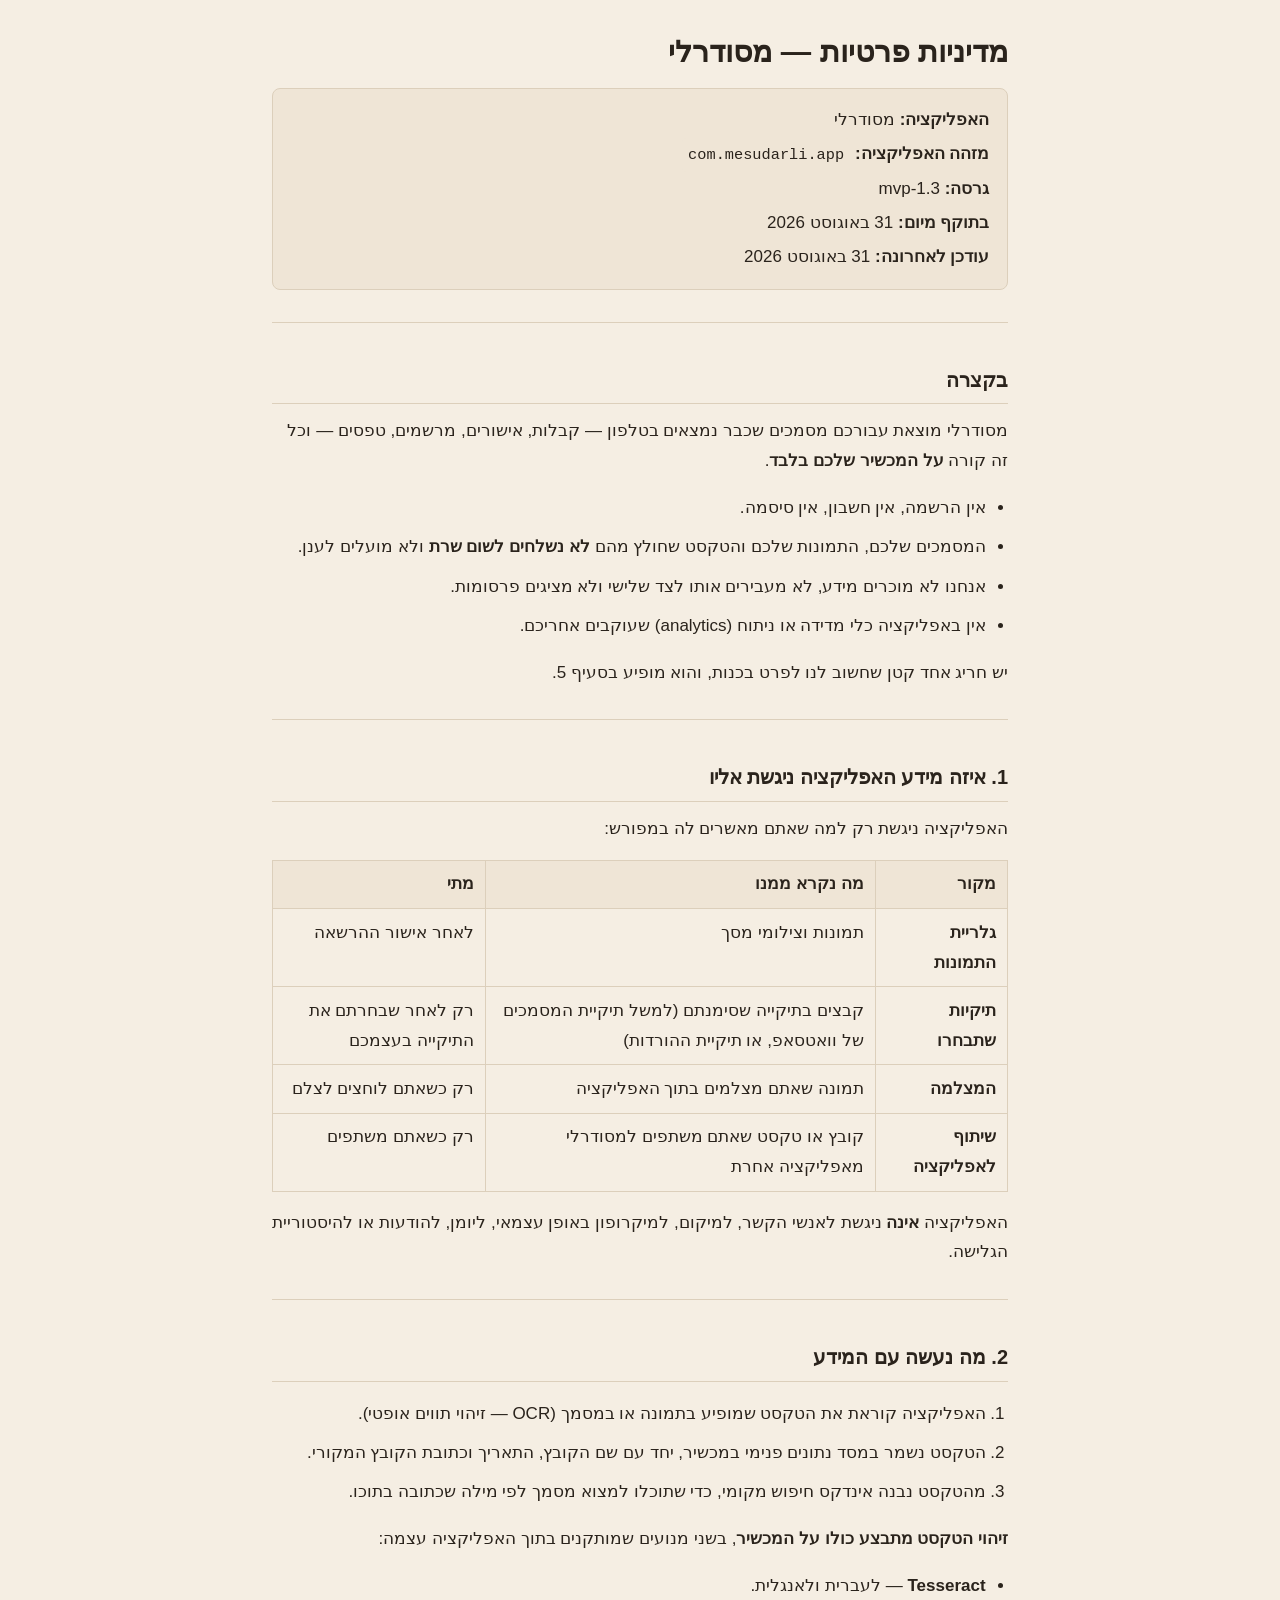
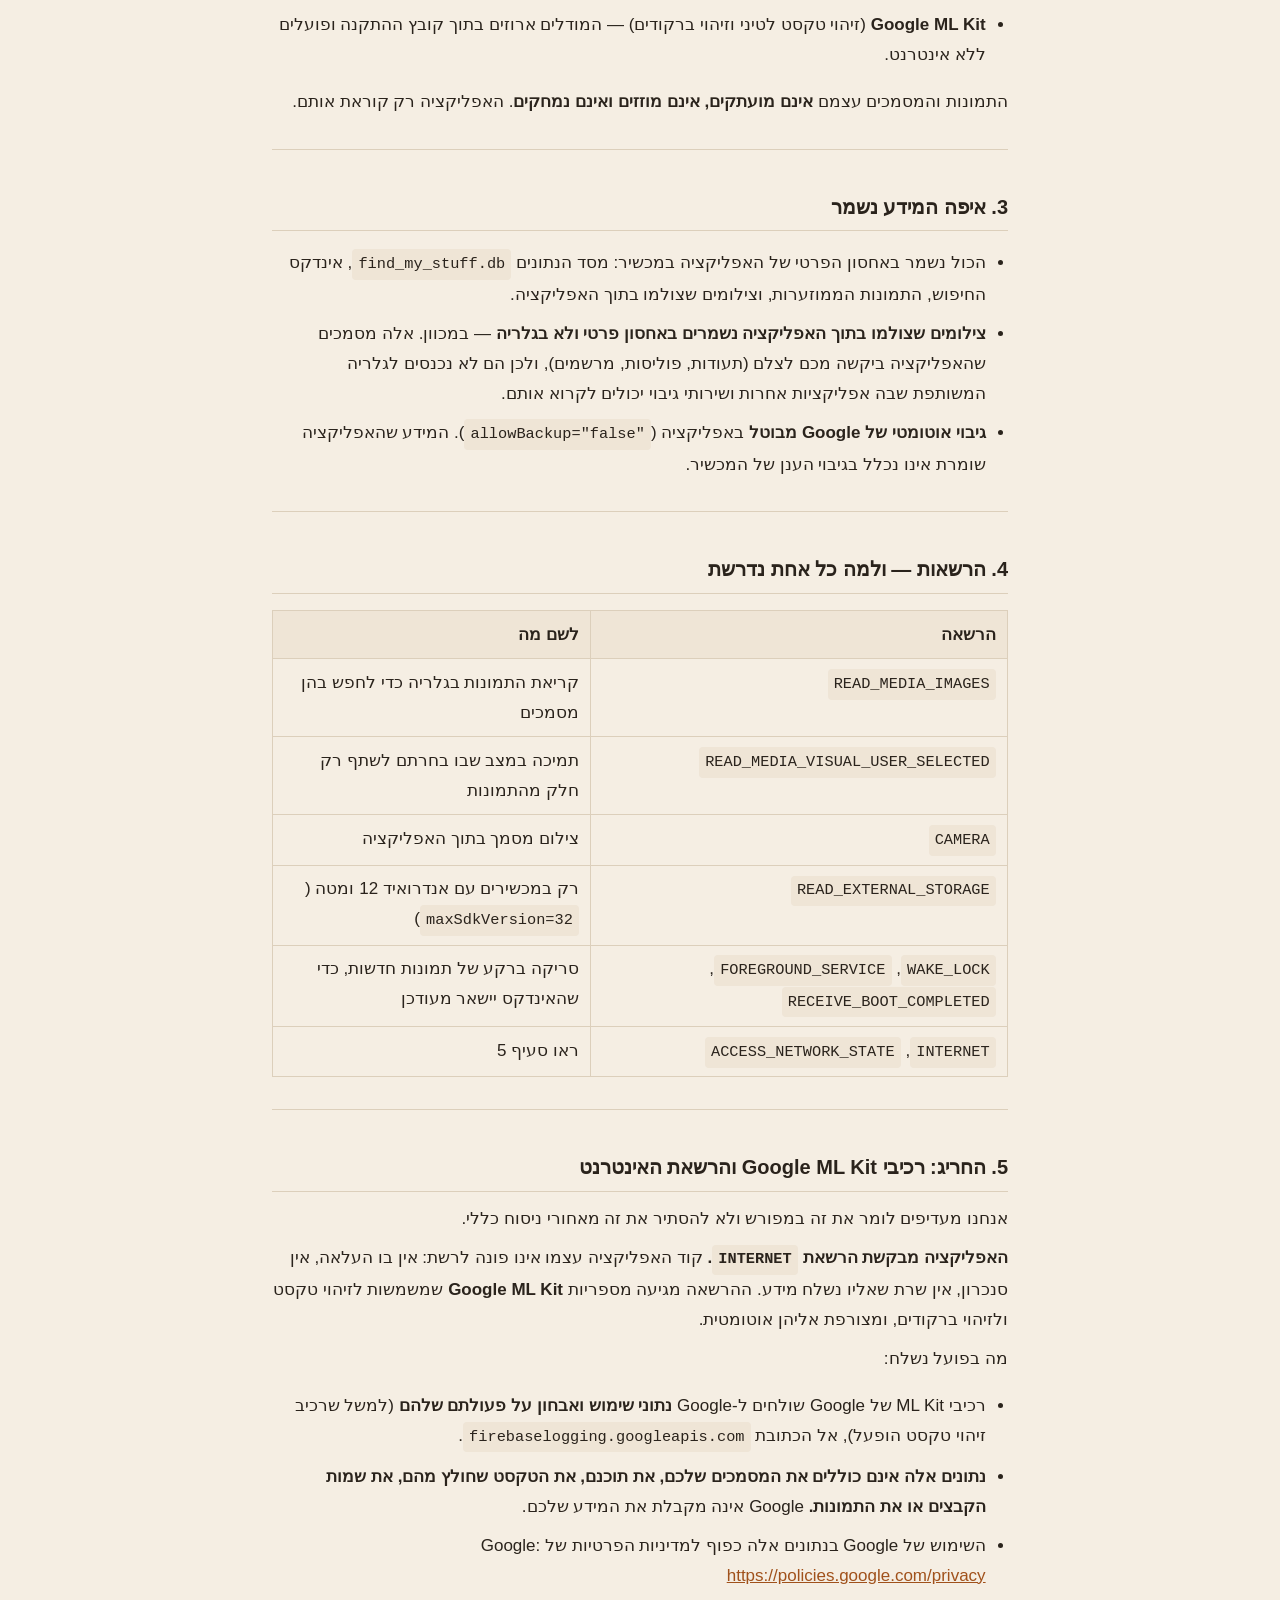
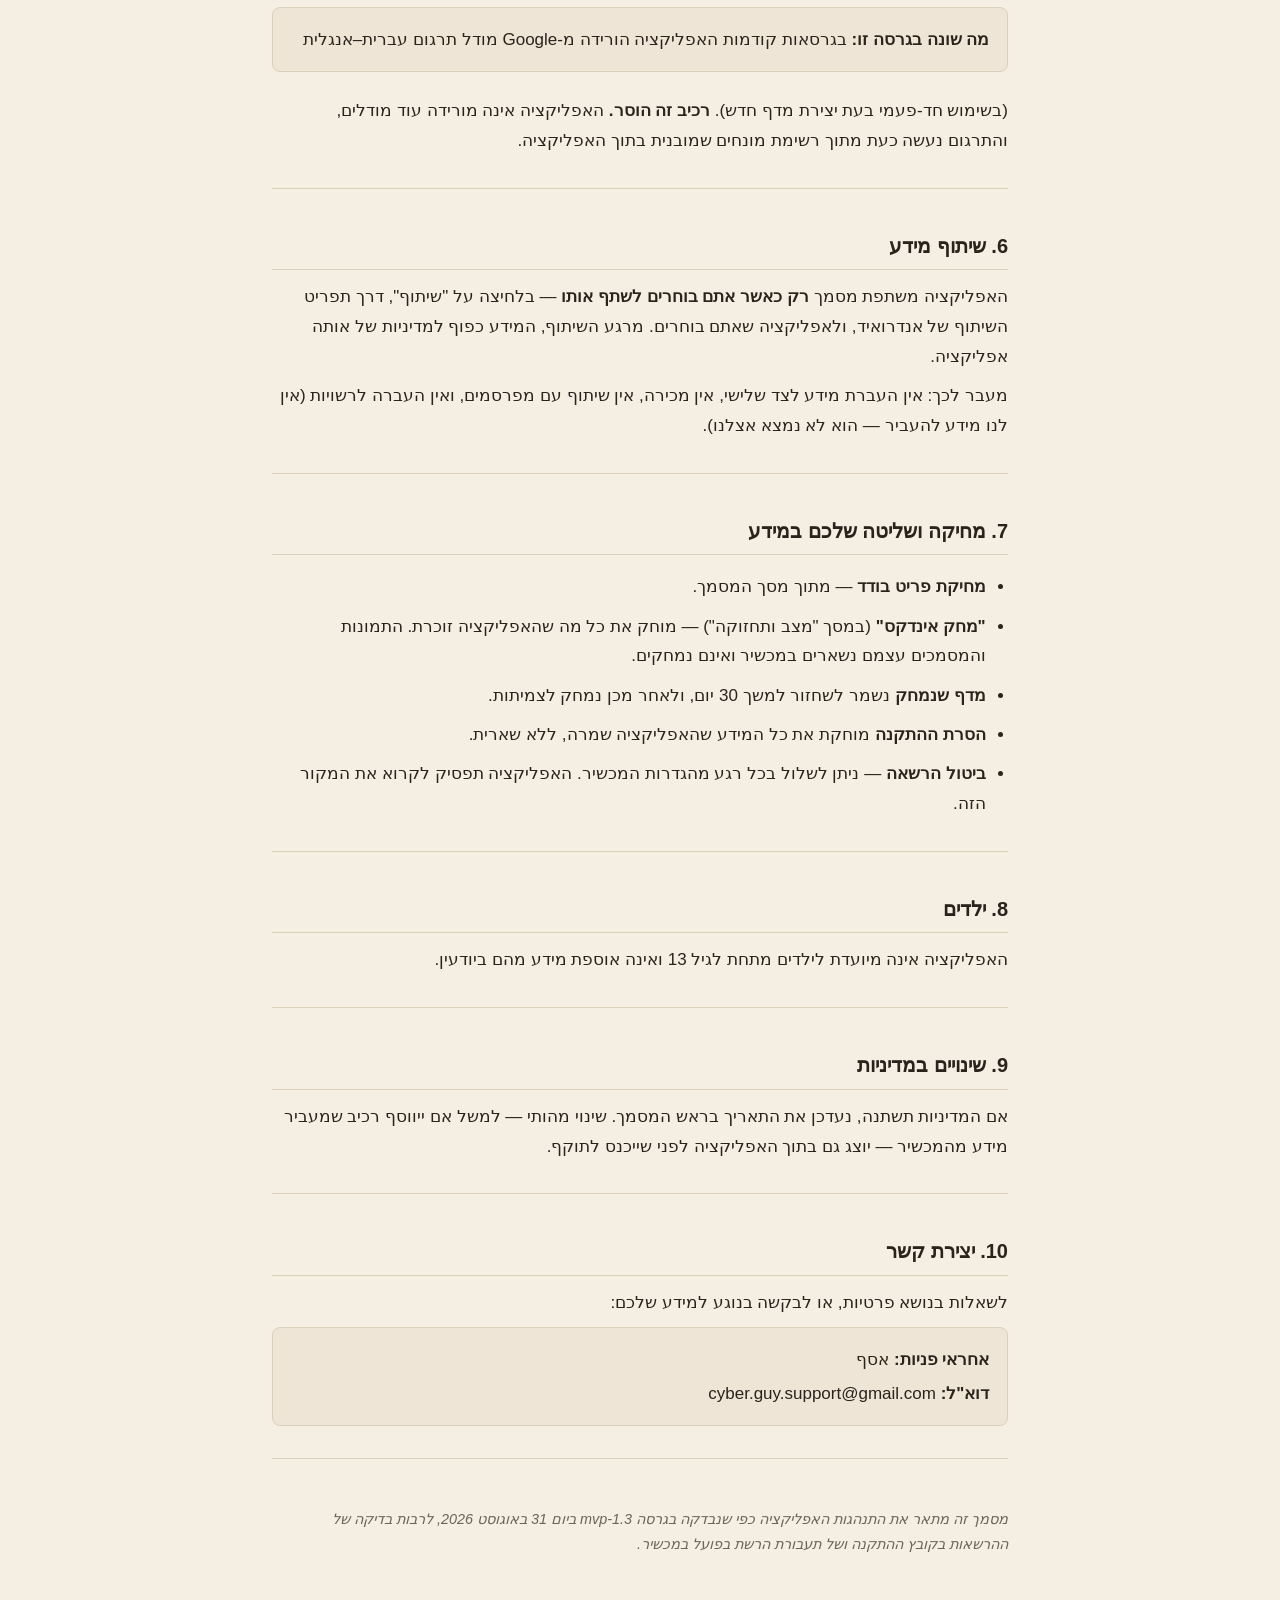
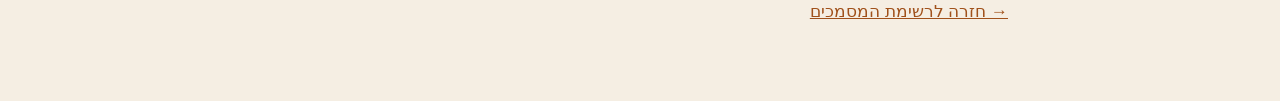
==== privacy-policy/index.html @ 5763c99a "Privacy policy and accessibility statement for מסודרלי Both documents in Hebrew, right-to-left, serv" ====
<!DOCTYPE html>
<html lang="he" dir="rtl">
<head>
<meta charset="utf-8">
<meta name="viewport" content="width=device-width, initial-scale=1">
<title>מדיניות פרטיות — מסודרלי</title>
<link rel="stylesheet" href="../style.css">
</head>
<body>
<main>
<h1>מדיניות פרטיות — מסודרלי</h1>
<p class="meta"><strong>האפליקציה:</strong> מסודרלי<br><strong>מזהה האפליקציה:</strong> <code>com.mesudarli.app</code><br><strong>גרסה:</strong> 1.3-mvp<br><strong>בתוקף מיום:</strong> 31 באוגוסט 2026<br><strong>עודכן לאחרונה:</strong> 31 באוגוסט 2026</p>
<hr>
<h2>בקצרה</h2>
<p>מסודרלי מוצאת עבורכם מסמכים שכבר נמצאים בטלפון — קבלות, אישורים, מרשמים, טפסים — וכל זה קורה <strong>על המכשיר שלכם בלבד</strong>.</p>
<ul><li>אין הרשמה, אין חשבון, אין סיסמה.</li><li>המסמכים שלכם, התמונות שלכם והטקסט שחולץ מהם <strong>לא נשלחים לשום שרת</strong> ולא מועלים לענן.</li><li>אנחנו לא מוכרים מידע, לא מעבירים אותו לצד שלישי ולא מציגים פרסומות.</li><li>אין באפליקציה כלי מדידה או ניתוח (analytics) שעוקבים אחריכם.</li></ul>
<p>יש חריג אחד קטן שחשוב לנו לפרט בכנות, והוא מופיע בסעיף 5.</p>
<hr>
<h2>1. איזה מידע האפליקציה ניגשת אליו</h2>
<p>האפליקציה ניגשת רק למה שאתם מאשרים לה במפורש:</p>
<table>
<tr><th>מקור</th><th>מה נקרא ממנו</th><th>מתי</th></tr>
<tr><td><strong>גלריית התמונות</strong></td><td>תמונות וצילומי מסך</td><td>לאחר אישור ההרשאה</td></tr>
<tr><td><strong>תיקיות שתבחרו</strong></td><td>קבצים בתיקייה שסימנתם (למשל תיקיית המסמכים של וואטסאפ, או תיקיית ההורדות)</td><td>רק לאחר שבחרתם את התיקייה בעצמכם</td></tr>
<tr><td><strong>המצלמה</strong></td><td>תמונה שאתם מצלמים בתוך האפליקציה</td><td>רק כשאתם לוחצים לצלם</td></tr>
<tr><td><strong>שיתוף לאפליקציה</strong></td><td>קובץ או טקסט שאתם משתפים למסודרלי מאפליקציה אחרת</td><td>רק כשאתם משתפים</td></tr>
</table>
<p>האפליקציה <strong>אינה</strong> ניגשת לאנשי הקשר, למיקום, למיקרופון באופן עצמאי, ליומן, להודעות או להיסטוריית הגלישה.</p>
<hr>
<h2>2. מה נעשה עם המידע</h2>
<ol><li>האפליקציה קוראת את הטקסט שמופיע בתמונה או במסמך (OCR — זיהוי תווים אופטי).</li><li>הטקסט נשמר במסד נתונים פנימי במכשיר, יחד עם שם הקובץ, התאריך וכתובת הקובץ המקורי.</li><li>מהטקסט נבנה אינדקס חיפוש מקומי, כדי שתוכלו למצוא מסמך לפי מילה שכתובה בתוכו.</li></ol>
<p><strong>זיהוי הטקסט מתבצע כולו על המכשיר</strong>, בשני מנועים שמותקנים בתוך האפליקציה עצמה:</p>
<ul><li><strong>Tesseract</strong> — לעברית ולאנגלית.</li><li><strong>Google ML Kit</strong> (זיהוי טקסט לטיני וזיהוי ברקודים) — המודלים ארוזים בתוך קובץ ההתקנה ופועלים ללא אינטרנט.</li></ul>
<p>התמונות והמסמכים עצמם <strong>אינם מועתקים, אינם מוזזים ואינם נמחקים</strong>. האפליקציה רק קוראת אותם.</p>
<hr>
<h2>3. איפה המידע נשמר</h2>
<ul><li>הכול נשמר באחסון הפרטי של האפליקציה במכשיר: מסד הנתונים <code>find_my_stuff.db</code>, אינדקס החיפוש, התמונות הממוזערות, וצילומים שצולמו בתוך האפליקציה.</li><li><strong>צילומים שצולמו בתוך האפליקציה נשמרים באחסון פרטי ולא בגלריה</strong> — במכוון. אלה מסמכים שהאפליקציה ביקשה מכם לצלם (תעודות, פוליסות, מרשמים), ולכן הם לא נכנסים לגלריה המשותפת שבה אפליקציות אחרות ושירותי גיבוי יכולים לקרוא אותם.</li><li><strong>גיבוי אוטומטי של Google מבוטל</strong> באפליקציה (<code>allowBackup=&quot;false&quot;</code>). המידע שהאפליקציה שומרת אינו נכלל בגיבוי הענן של המכשיר.</li></ul>
<hr>
<h2>4. הרשאות — ולמה כל אחת נדרשת</h2>
<table>
<tr><th>הרשאה</th><th>לשם מה</th></tr>
<tr><td><code>READ_MEDIA_IMAGES</code></td><td>קריאת התמונות בגלריה כדי לחפש בהן מסמכים</td></tr>
<tr><td><code>READ_MEDIA_VISUAL_USER_SELECTED</code></td><td>תמיכה במצב שבו בחרתם לשתף רק חלק מהתמונות</td></tr>
<tr><td><code>CAMERA</code></td><td>צילום מסמך בתוך האפליקציה</td></tr>
<tr><td><code>READ_EXTERNAL_STORAGE</code></td><td>רק במכשירים עם אנדרואיד 12 ומטה (<code>maxSdkVersion=32</code>)</td></tr>
<tr><td><code>WAKE_LOCK</code>, <code>FOREGROUND_SERVICE</code>, <code>RECEIVE_BOOT_COMPLETED</code></td><td>סריקה ברקע של תמונות חדשות, כדי שהאינדקס יישאר מעודכן</td></tr>
<tr><td><code>INTERNET</code>, <code>ACCESS_NETWORK_STATE</code></td><td>ראו סעיף 5</td></tr>
</table>
<hr>
<h2>5. החריג: רכיבי Google ML Kit והרשאת האינטרנט</h2>
<p>אנחנו מעדיפים לומר את זה במפורש ולא להסתיר את זה מאחורי ניסוח כללי.</p>
<p><strong>האפליקציה מבקשת הרשאת <code>INTERNET</code>.</strong> קוד האפליקציה עצמו אינו פונה לרשת: אין בו העלאה, אין סנכרון, אין שרת שאליו נשלח מידע. ההרשאה מגיעה מספריות <strong>Google ML Kit</strong> שמשמשות לזיהוי טקסט ולזיהוי ברקודים, ומצורפת אליהן אוטומטית.</p>
<p>מה בפועל נשלח:</p>
<ul><li>רכיבי ML Kit של Google שולחים ל‑Google <strong>נתוני שימוש ואבחון על פעולתם שלהם</strong> (למשל שרכיב זיהוי טקסט הופעל), אל הכתובת <code>firebaselogging.googleapis.com</code>.</li><li><strong>נתונים אלה אינם כוללים את המסמכים שלכם, את תוכנם, את הטקסט שחולץ מהם, את שמות הקבצים או את התמונות.</strong> Google אינה מקבלת את המידע שלכם.</li><li>השימוש של Google בנתונים אלה כפוף למדיניות הפרטיות של Google: <a href="https://policies.google.com/privacy">https://policies.google.com/privacy</a></li></ul>
<p class="meta"><strong>מה שונה בגרסה זו:</strong> בגרסאות קודמות האפליקציה הורידה מ‑Google מודל תרגום עברית–אנגלית</p>
<p>(בשימוש חד‑פעמי בעת יצירת מדף חדש). <strong>רכיב זה הוסר.</strong> האפליקציה אינה מורידה עוד מודלים, והתרגום נעשה כעת מתוך רשימת מונחים שמובנית בתוך האפליקציה.</p>
<hr>
<h2>6. שיתוף מידע</h2>
<p>האפליקציה משתפת מסמך <strong>רק כאשר אתם בוחרים לשתף אותו</strong> — בלחיצה על &quot;שיתוף&quot;, דרך תפריט השיתוף של אנדרואיד, ולאפליקציה שאתם בוחרים. מרגע השיתוף, המידע כפוף למדיניות של אותה אפליקציה.</p>
<p>מעבר לכך: אין העברת מידע לצד שלישי, אין מכירה, אין שיתוף עם מפרסמים, ואין העברה לרשויות (אין לנו מידע להעביר — הוא לא נמצא אצלנו).</p>
<hr>
<h2>7. מחיקה ושליטה שלכם במידע</h2>
<ul><li><strong>מחיקת פריט בודד</strong> — מתוך מסך המסמך.</li><li><strong>&quot;מחק אינדקס&quot;</strong> (במסך &quot;מצב ותחזוקה&quot;) — מוחק את כל מה שהאפליקציה זוכרת. התמונות והמסמכים עצמם נשארים במכשיר ואינם נמחקים.</li><li><strong>מדף שנמחק</strong> נשמר לשחזור למשך 30 יום, ולאחר מכן נמחק לצמיתות.</li><li><strong>הסרת ההתקנה</strong> מוחקת את כל המידע שהאפליקציה שמרה, ללא שארית.</li><li><strong>ביטול הרשאה</strong> — ניתן לשלול בכל רגע מהגדרות המכשיר. האפליקציה תפסיק לקרוא את המקור הזה.</li></ul>
<hr>
<h2>8. ילדים</h2>
<p>האפליקציה אינה מיועדת לילדים מתחת לגיל 13 ואינה אוספת מידע מהם ביודעין.</p>
<hr>
<h2>9. שינויים במדיניות</h2>
<p>אם המדיניות תשתנה, נעדכן את התאריך בראש המסמך. שינוי מהותי — למשל אם ייווסף רכיב שמעביר מידע מהמכשיר — יוצג גם בתוך האפליקציה לפני שייכנס לתוקף.</p>
<hr>
<h2>10. יצירת קשר</h2>
<p>לשאלות בנושא פרטיות, או לבקשה בנוגע למידע שלכם:</p>
<p class="meta"><strong>אחראי פניות:</strong> אסף<br><strong>דוא&quot;ל:</strong> cyber.guy.support@gmail.com</p>
<hr>
<footer><em>מסמך זה מתאר את התנהגות האפליקציה כפי שנבדקה בגרסה 1.3-mvp ביום 31 באוגוסט 2026, לרבות בדיקה של ההרשאות בקובץ ההתקנה ושל תעבורת הרשת בפועל במכשיר.</em></footer>
<p style="margin-top:2.5rem"><a href="../">→ חזרה לרשימת המסמכים</a></p>
</main>
</body>
</html>
---- style.css ----
:root { color-scheme: light dark; --ink:#2A231C; --bg:#F5EEE3; --card:#EFE5D6;
         --muted:#6E6357; --accent:#A0511B; --line:#DCCFBB; }
@media (prefers-color-scheme: dark) {
  :root { --ink:#F1E9DE; --bg:#17130F; --card:#2C241C; --muted:#B3A695;
          --accent:#E2913F; --line:#3A2F26; }
}
* { box-sizing: border-box; }
body { margin:0; padding:2rem 1rem 4rem; background:var(--bg); color:var(--ink);
       font-family:"Segoe UI","Noto Sans Hebrew",Arial,sans-serif; line-height:1.75;
       font-size:17px; }
main { max-width:46rem; margin:0 auto; }
h1 { font-size:1.9rem; line-height:1.3; margin:0 0 1rem; }
h2 { font-size:1.25rem; margin:2.5rem 0 .75rem; padding-bottom:.35rem;
     border-bottom:1px solid var(--line); }
h3 { font-size:1.05rem; margin:1.75rem 0 .5rem; }
p, li { margin:.6rem 0; }
ul, ol { padding-inline-start:1.4rem; }
a { color:var(--accent); }
code { background:var(--card); padding:.12em .4em; border-radius:4px;
       font-family:Consolas,"Courier New",monospace; font-size:.9em;
       direction:ltr; unicode-bidi:embed; display:inline-block; }
hr { border:0; border-top:1px solid var(--line); margin:2rem 0; }
table { border-collapse:collapse; width:100%; margin:1rem 0; display:block;
        overflow-x:auto; }
th, td { border:1px solid var(--line); padding:.55rem .7rem; text-align:right;
         vertical-align:top; }
th { background:var(--card); font-weight:700; }
.meta { background:var(--card); border:1px solid var(--line); border-radius:8px;
        padding:.9rem 1.1rem; margin:0 0 1.5rem; line-height:2; }
footer { margin-top:3rem; color:var(--muted); font-size:.9rem; }
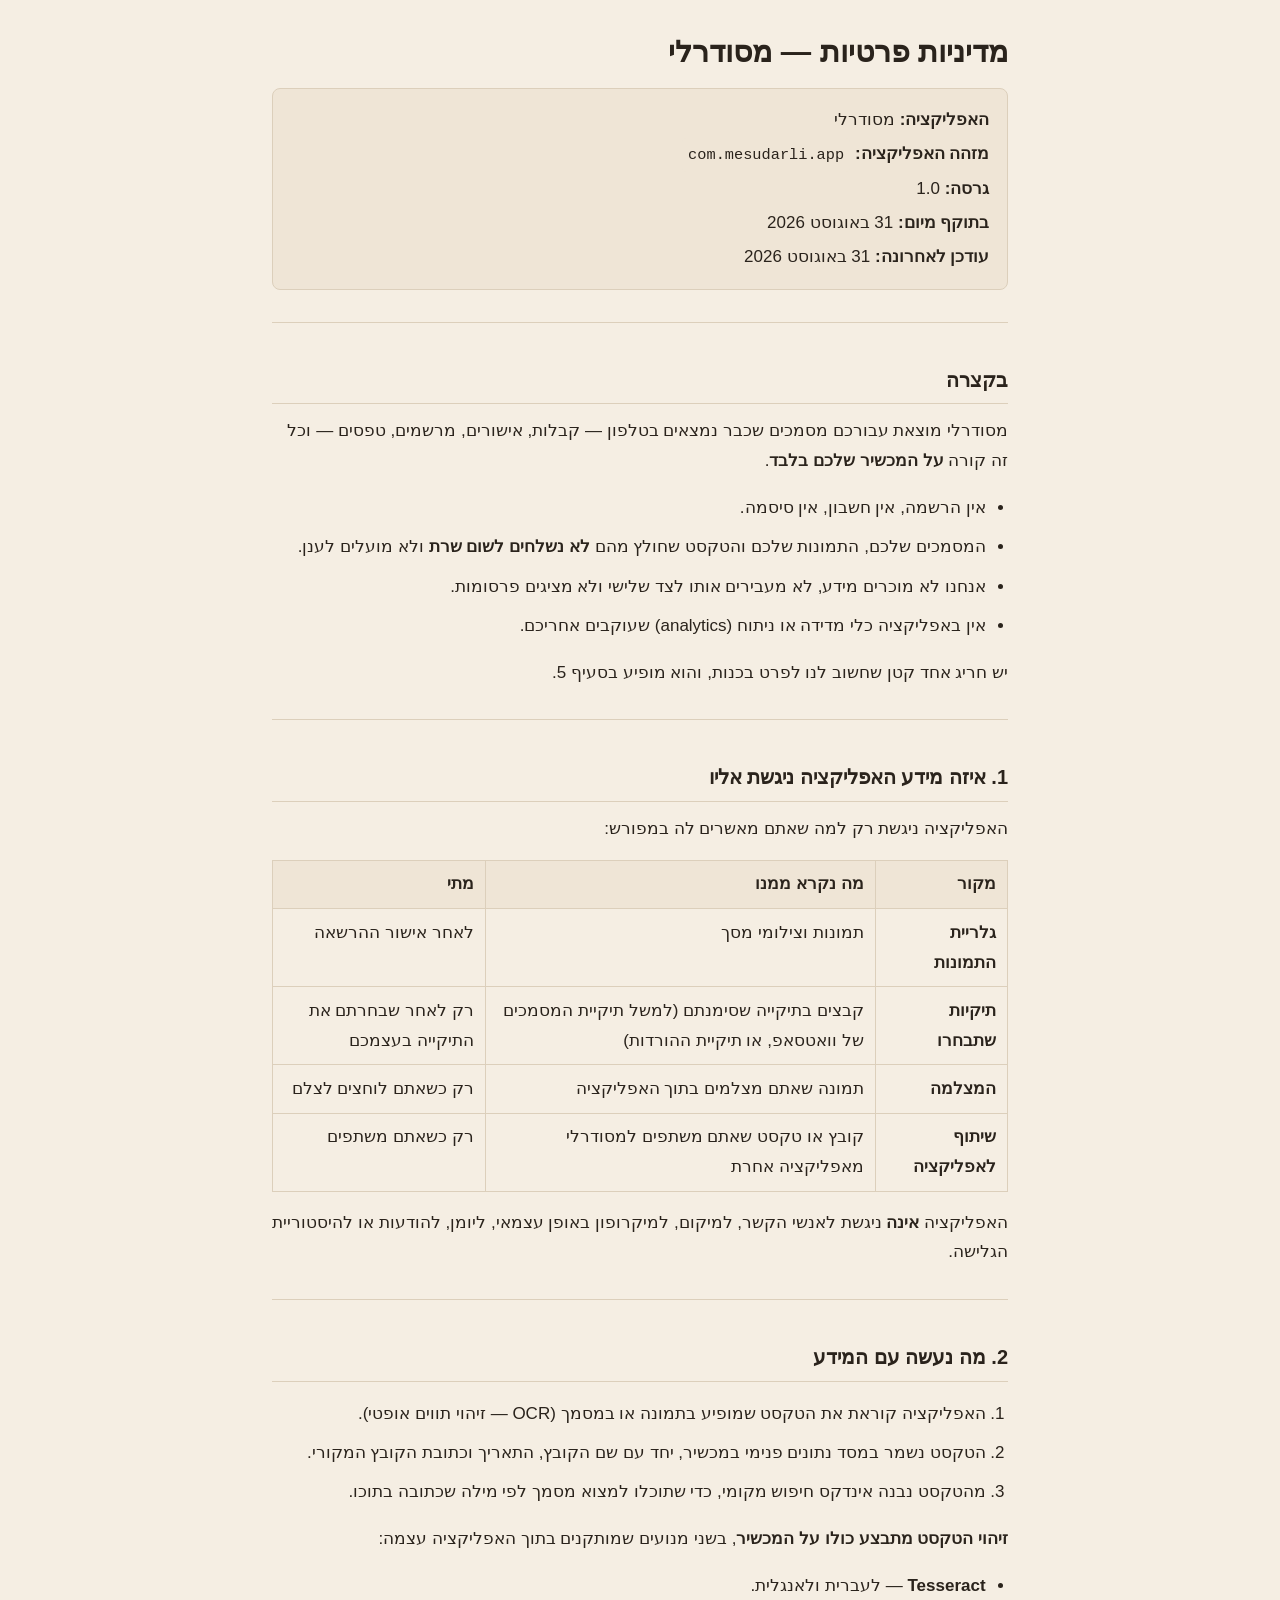
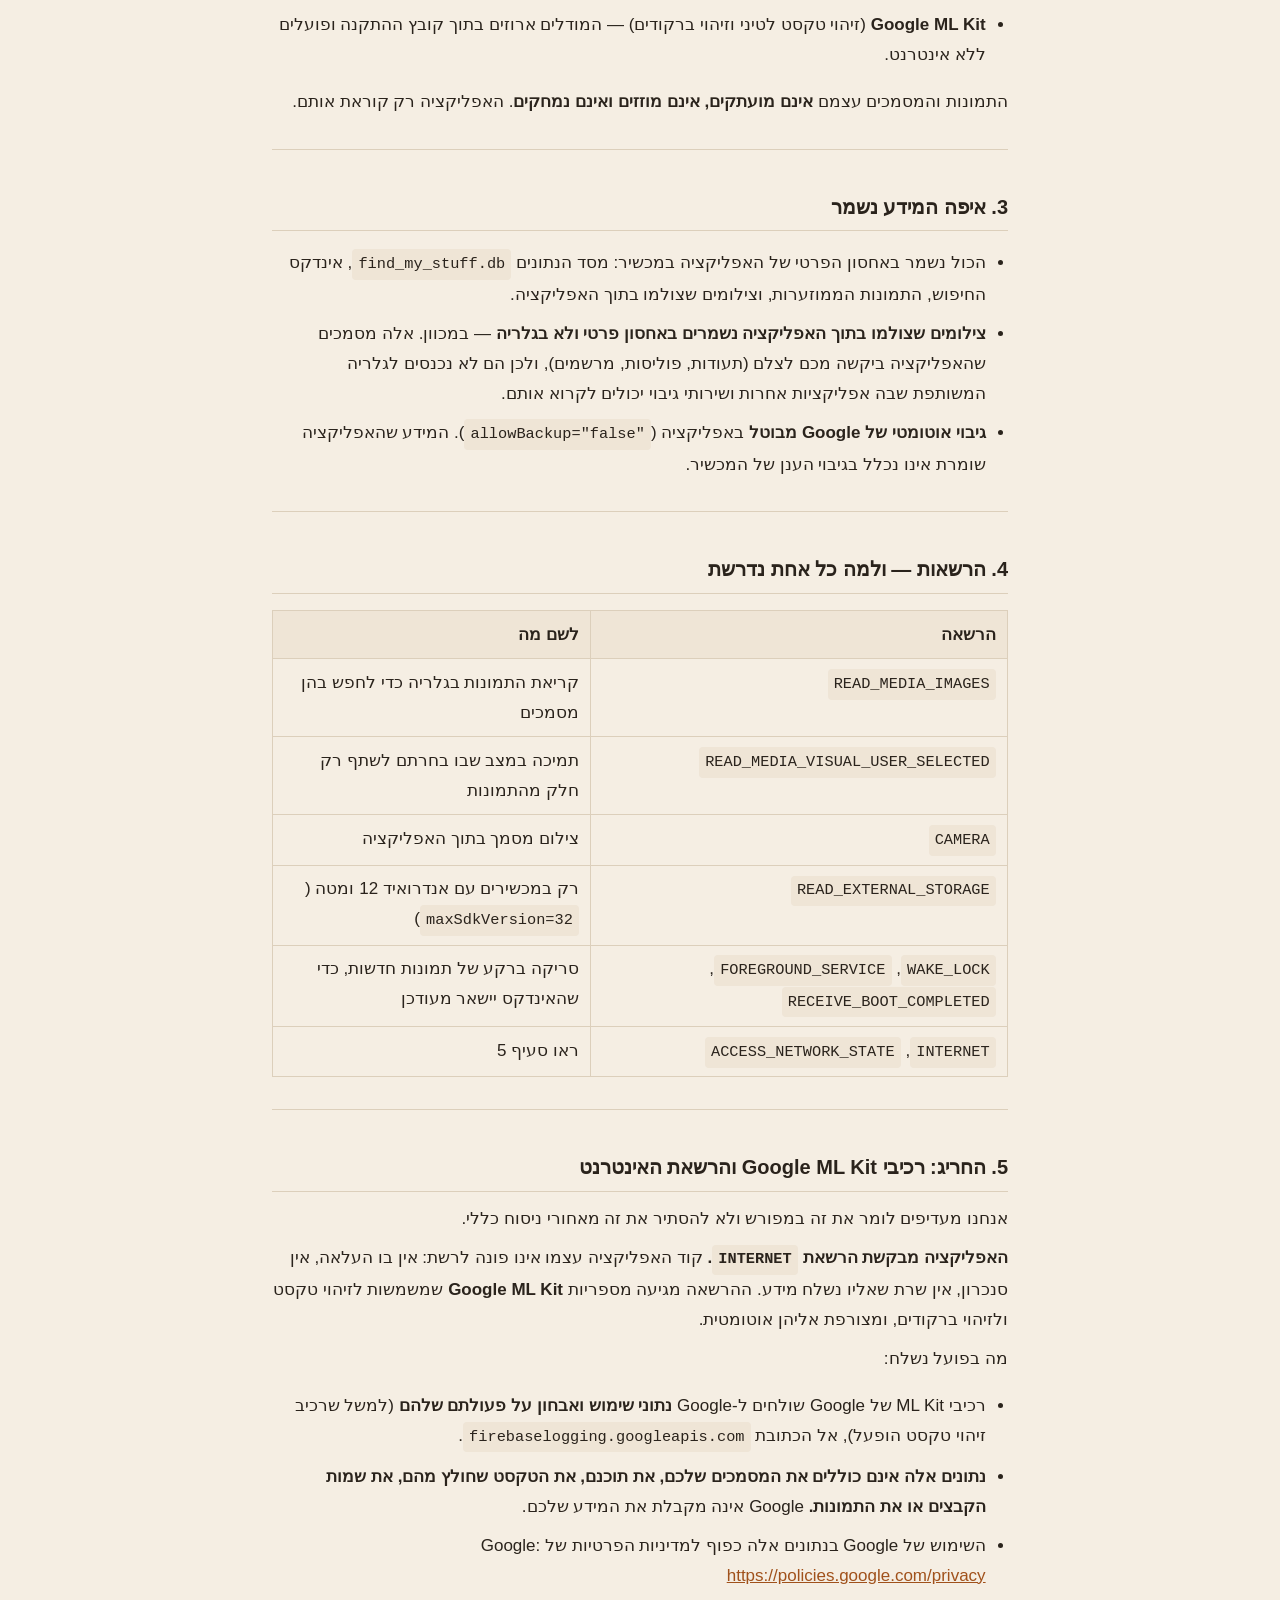
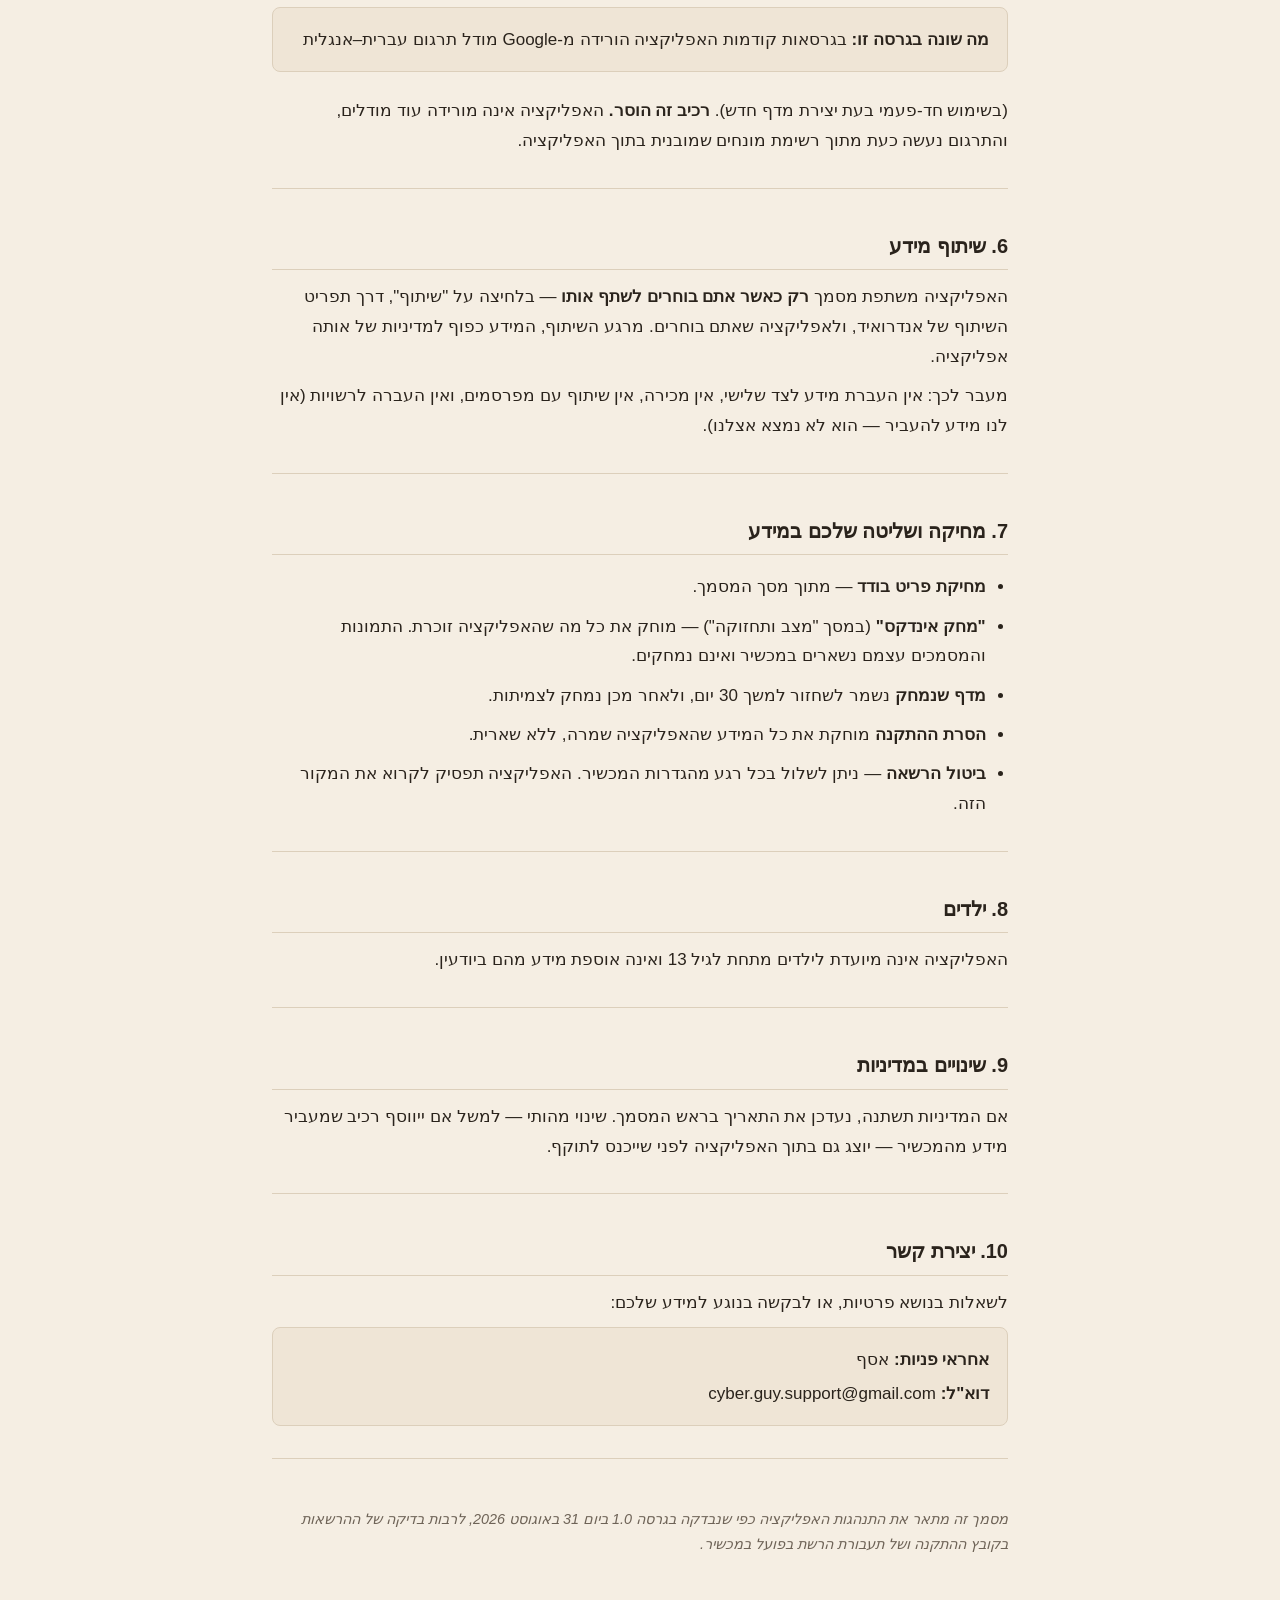
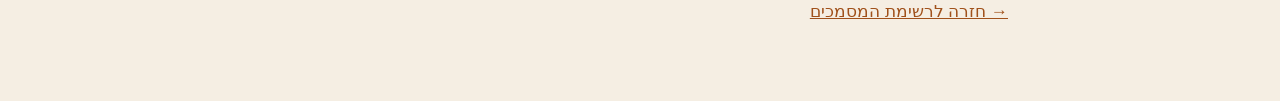
==== commit 0b06a8a3: "Label privacy policy and accessibility statement as version 1.0 (was 1.3-mvp) Co-Authored-By: Claude" ====
--- a/privacy-policy/index.html
+++ b/privacy-policy/index.html
@@ -9,7 +9,7 @@
 <body>
 <main>
 <h1>מדיניות פרטיות — מסודרלי</h1>
-<p class="meta"><strong>האפליקציה:</strong> מסודרלי<br><strong>מזהה האפליקציה:</strong> <code>com.mesudarli.app</code><br><strong>גרסה:</strong> 1.3-mvp<br><strong>בתוקף מיום:</strong> 31 באוגוסט 2026<br><strong>עודכן לאחרונה:</strong> 31 באוגוסט 2026</p>
+<p class="meta"><strong>האפליקציה:</strong> מסודרלי<br><strong>מזהה האפליקציה:</strong> <code>com.mesudarli.app</code><br><strong>גרסה:</strong> 1.0<br><strong>בתוקף מיום:</strong> 31 באוגוסט 2026<br><strong>עודכן לאחרונה:</strong> 31 באוגוסט 2026</p>
 <hr>
 <h2>בקצרה</h2>
 <p>מסודרלי מוצאת עבורכם מסמכים שכבר נמצאים בטלפון — קבלות, אישורים, מרשמים, טפסים — וכל זה קורה <strong>על המכשיר שלכם בלבד</strong>.</p>
@@ -72,7 +72,7 @@
 <p>לשאלות בנושא פרטיות, או לבקשה בנוגע למידע שלכם:</p>
 <p class="meta"><strong>אחראי פניות:</strong> אסף<br><strong>דוא&quot;ל:</strong> cyber.guy.support@gmail.com</p>
 <hr>
-<footer><em>מסמך זה מתאר את התנהגות האפליקציה כפי שנבדקה בגרסה 1.3-mvp ביום 31 באוגוסט 2026, לרבות בדיקה של ההרשאות בקובץ ההתקנה ושל תעבורת הרשת בפועל במכשיר.</em></footer>
+<footer><em>מסמך זה מתאר את התנהגות האפליקציה כפי שנבדקה בגרסה 1.0 ביום 31 באוגוסט 2026, לרבות בדיקה של ההרשאות בקובץ ההתקנה ושל תעבורת הרשת בפועל במכשיר.</em></footer>
 <p style="margin-top:2.5rem"><a href="../">→ חזרה לרשימת המסמכים</a></p>
 </main>
 </body>
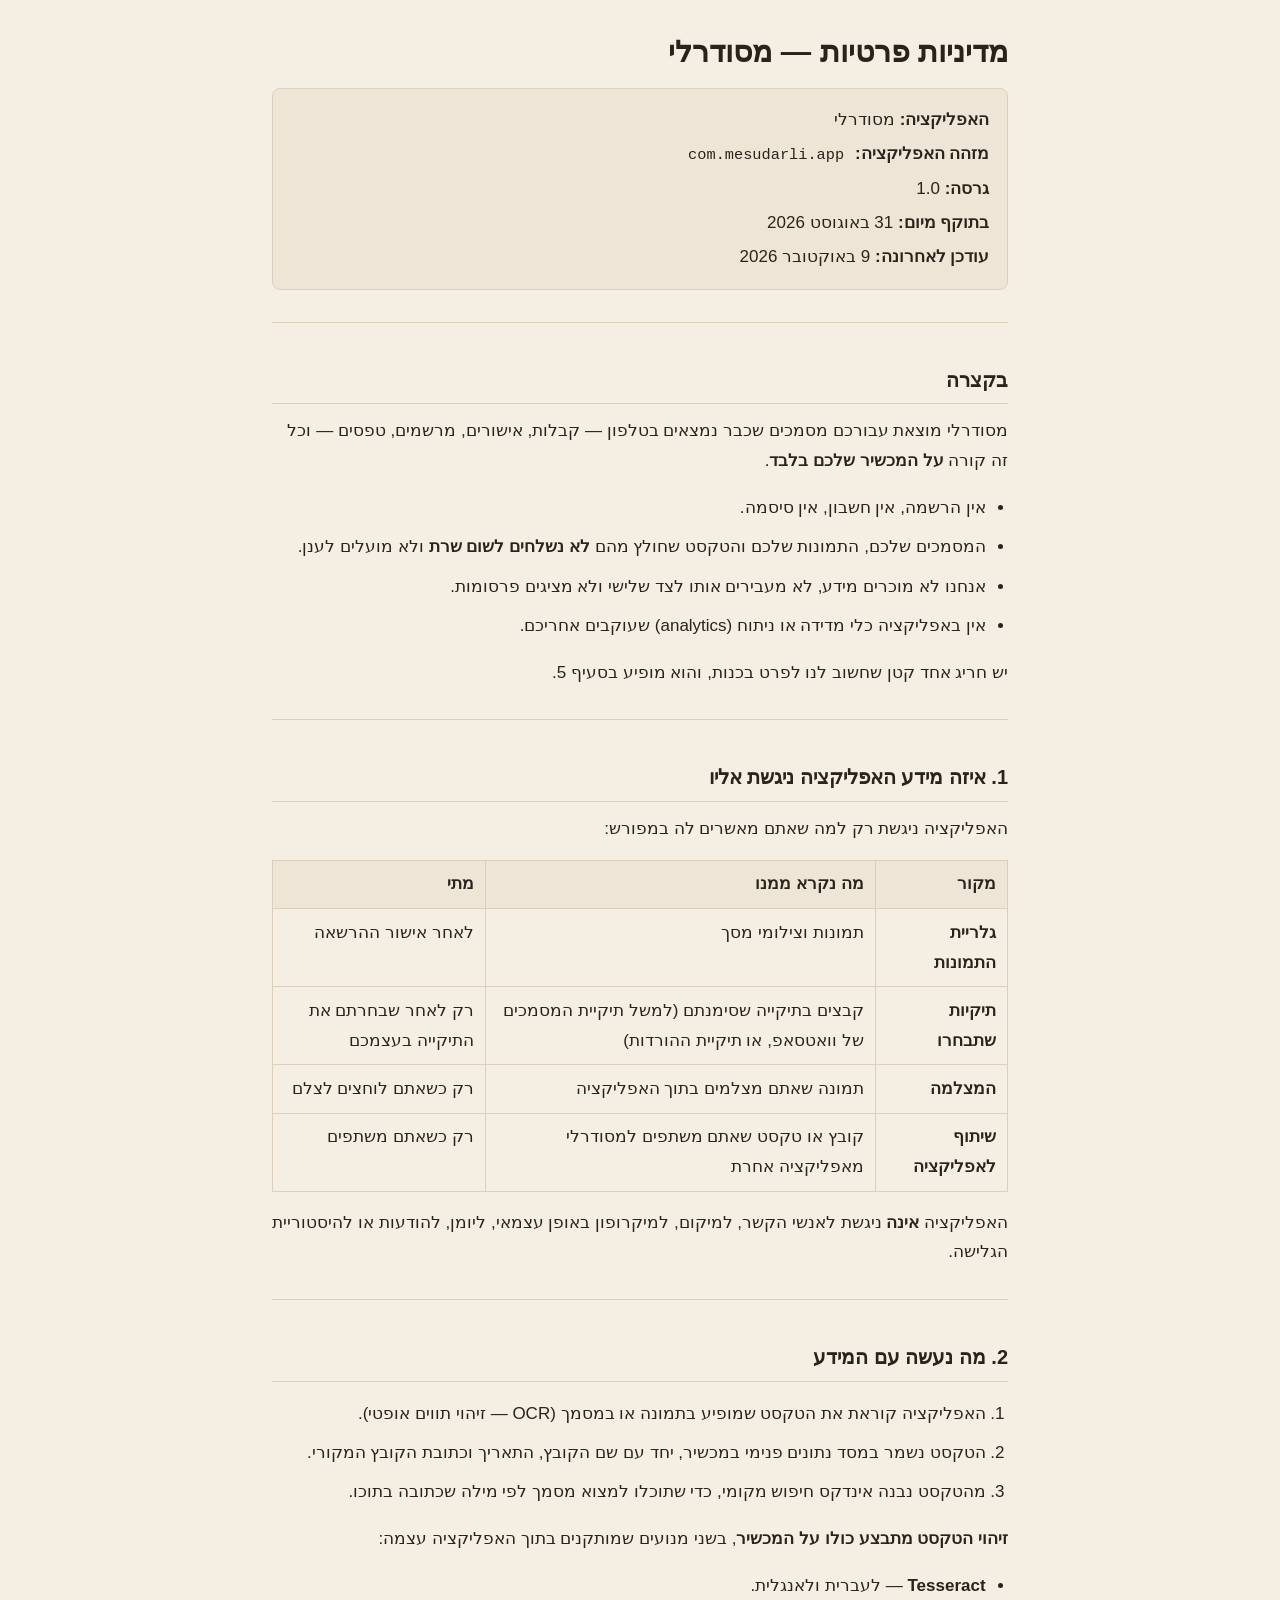
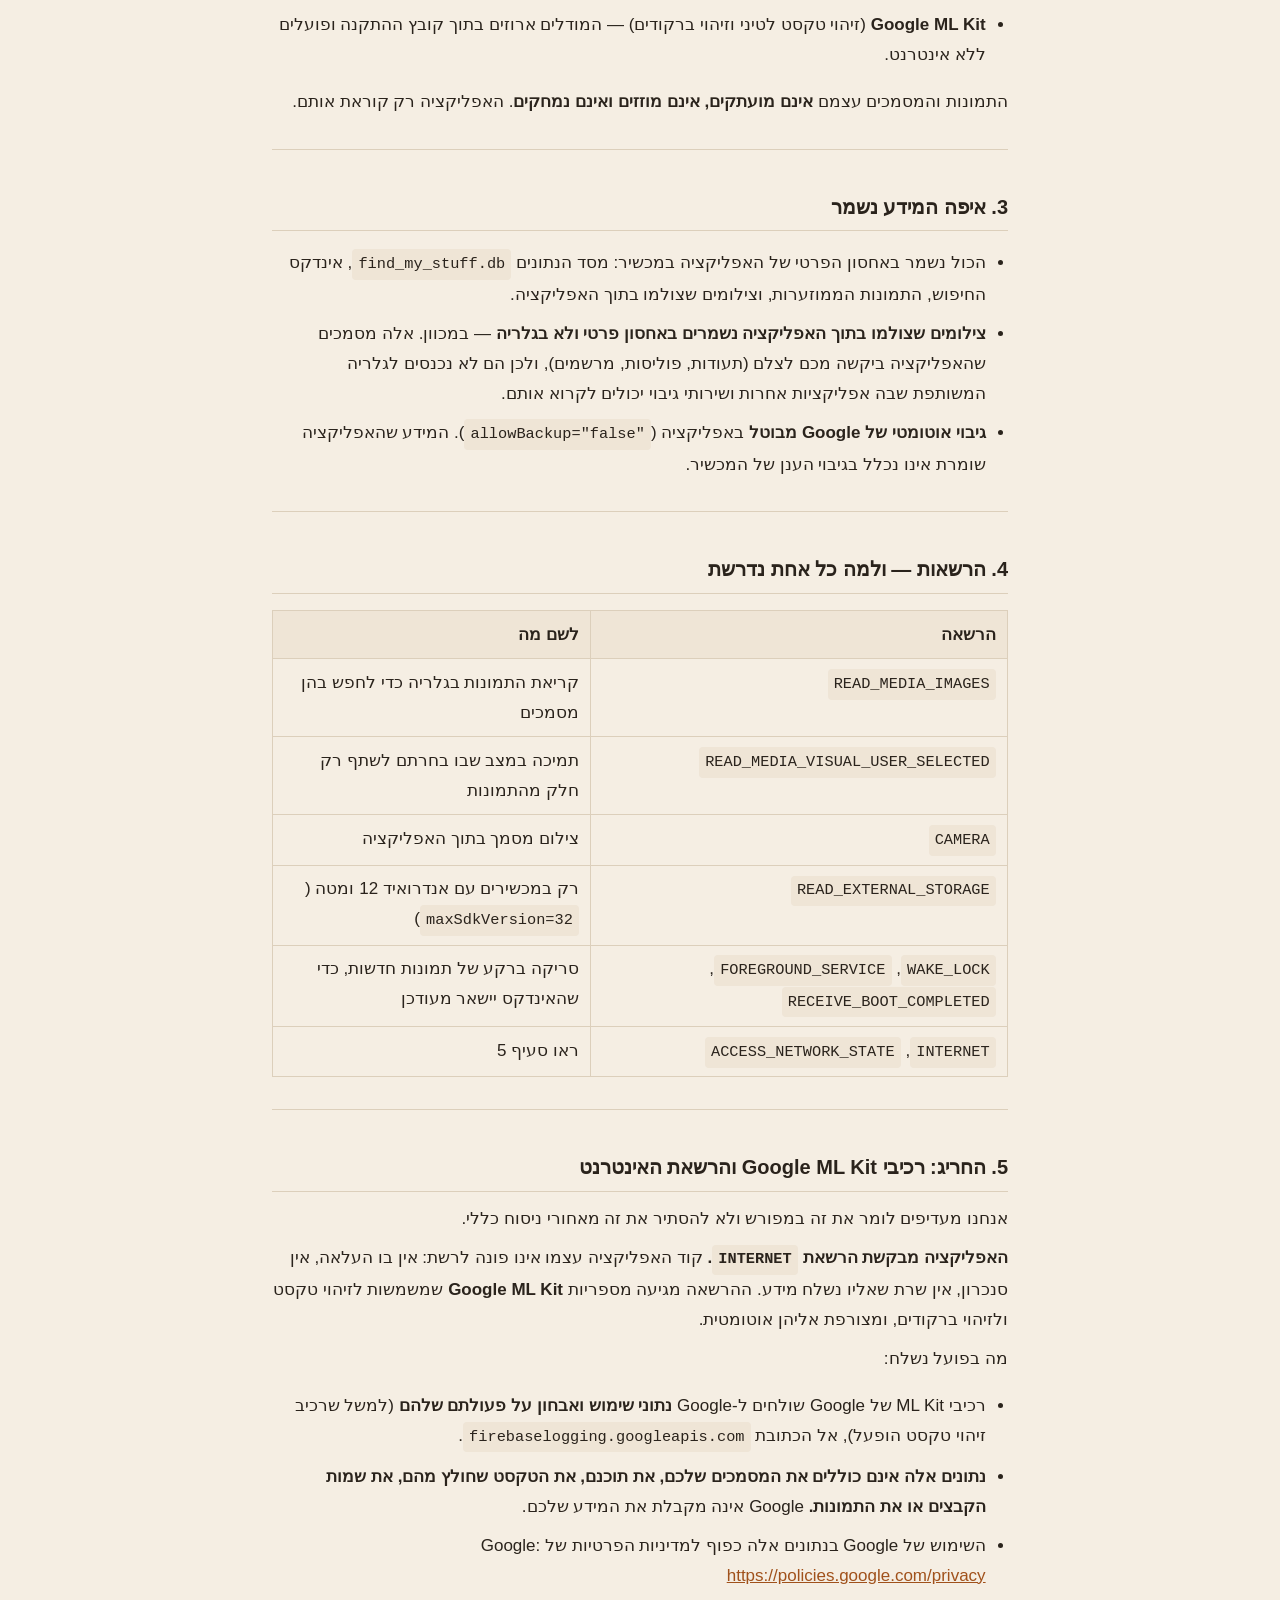
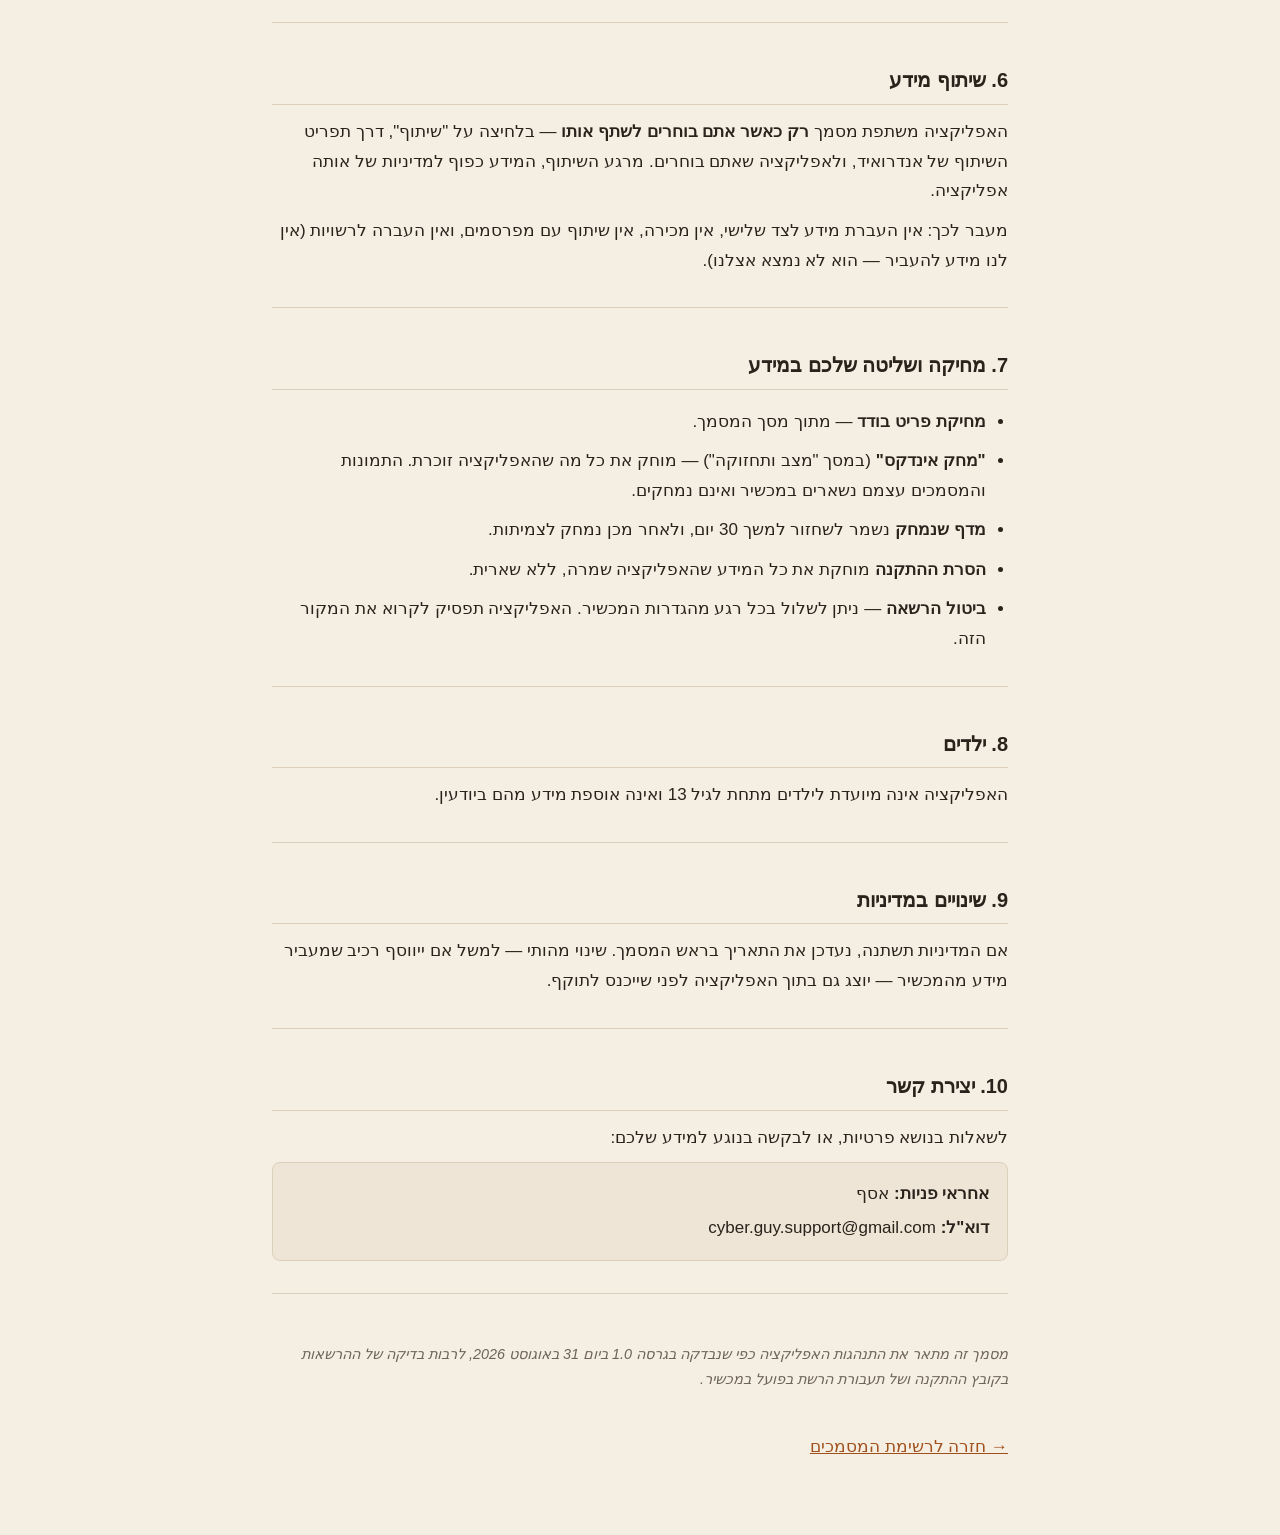
==== commit 66102f57: "Set last-updated date to 9 Oct 2026; drop earlier-version note from privacy policy Co-Authored-By: C" ====
--- a/privacy-policy/index.html
+++ b/privacy-policy/index.html
@@ -9,7 +9,7 @@
 <body>
 <main>
 <h1>מדיניות פרטיות — מסודרלי</h1>
-<p class="meta"><strong>האפליקציה:</strong> מסודרלי<br><strong>מזהה האפליקציה:</strong> <code>com.mesudarli.app</code><br><strong>גרסה:</strong> 1.0<br><strong>בתוקף מיום:</strong> 31 באוגוסט 2026<br><strong>עודכן לאחרונה:</strong> 31 באוגוסט 2026</p>
+<p class="meta"><strong>האפליקציה:</strong> מסודרלי<br><strong>מזהה האפליקציה:</strong> <code>com.mesudarli.app</code><br><strong>גרסה:</strong> 1.0<br><strong>בתוקף מיום:</strong> 31 באוגוסט 2026<br><strong>עודכן לאחרונה:</strong> 9 באוקטובר 2026</p>
 <hr>
 <h2>בקצרה</h2>
 <p>מסודרלי מוצאת עבורכם מסמכים שכבר נמצאים בטלפון — קבלות, אישורים, מרשמים, טפסים — וכל זה קורה <strong>על המכשיר שלכם בלבד</strong>.</p>
@@ -52,8 +52,6 @@
 <p><strong>האפליקציה מבקשת הרשאת <code>INTERNET</code>.</strong> קוד האפליקציה עצמו אינו פונה לרשת: אין בו העלאה, אין סנכרון, אין שרת שאליו נשלח מידע. ההרשאה מגיעה מספריות <strong>Google ML Kit</strong> שמשמשות לזיהוי טקסט ולזיהוי ברקודים, ומצורפת אליהן אוטומטית.</p>
 <p>מה בפועל נשלח:</p>
 <ul><li>רכיבי ML Kit של Google שולחים ל‑Google <strong>נתוני שימוש ואבחון על פעולתם שלהם</strong> (למשל שרכיב זיהוי טקסט הופעל), אל הכתובת <code>firebaselogging.googleapis.com</code>.</li><li><strong>נתונים אלה אינם כוללים את המסמכים שלכם, את תוכנם, את הטקסט שחולץ מהם, את שמות הקבצים או את התמונות.</strong> Google אינה מקבלת את המידע שלכם.</li><li>השימוש של Google בנתונים אלה כפוף למדיניות הפרטיות של Google: <a href="https://policies.google.com/privacy">https://policies.google.com/privacy</a></li></ul>
-<p class="meta"><strong>מה שונה בגרסה זו:</strong> בגרסאות קודמות האפליקציה הורידה מ‑Google מודל תרגום עברית–אנגלית</p>
-<p>(בשימוש חד‑פעמי בעת יצירת מדף חדש). <strong>רכיב זה הוסר.</strong> האפליקציה אינה מורידה עוד מודלים, והתרגום נעשה כעת מתוך רשימת מונחים שמובנית בתוך האפליקציה.</p>
 <hr>
 <h2>6. שיתוף מידע</h2>
 <p>האפליקציה משתפת מסמך <strong>רק כאשר אתם בוחרים לשתף אותו</strong> — בלחיצה על &quot;שיתוף&quot;, דרך תפריט השיתוף של אנדרואיד, ולאפליקציה שאתם בוחרים. מרגע השיתוף, המידע כפוף למדיניות של אותה אפליקציה.</p>
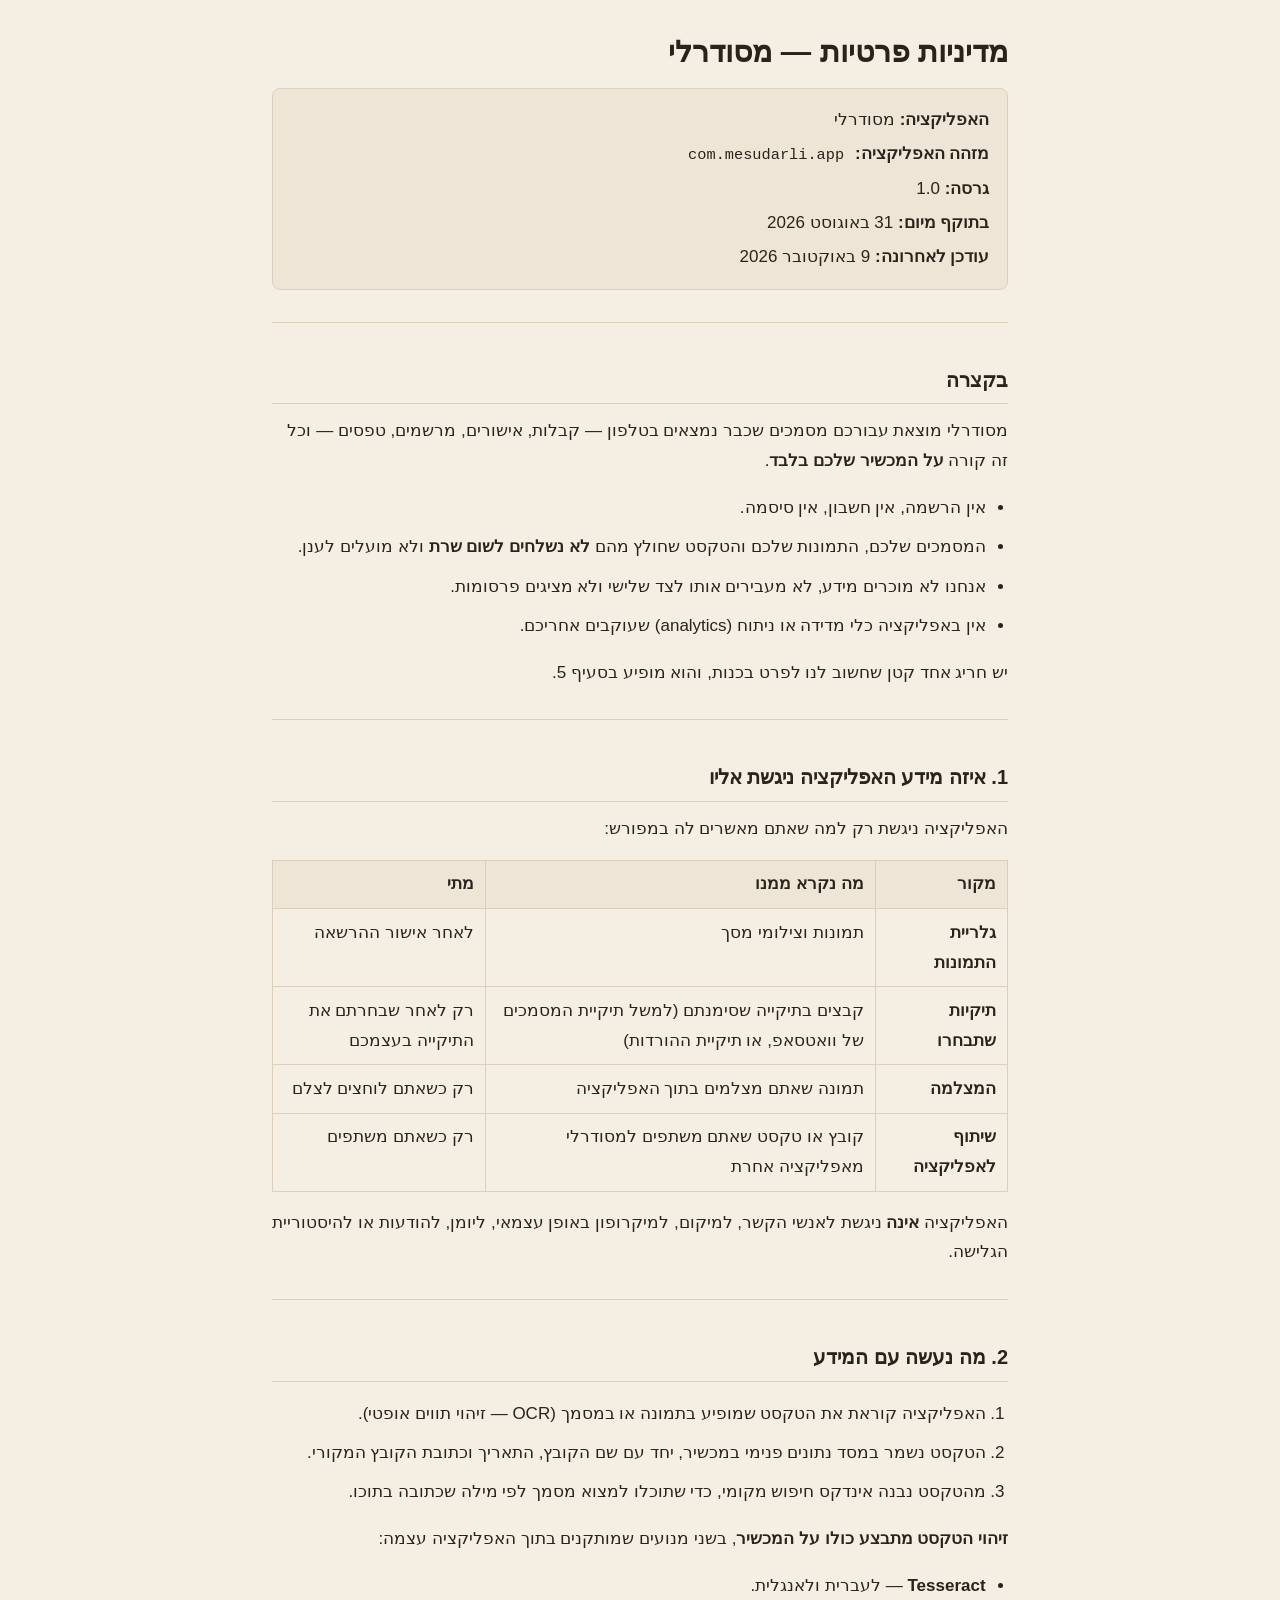
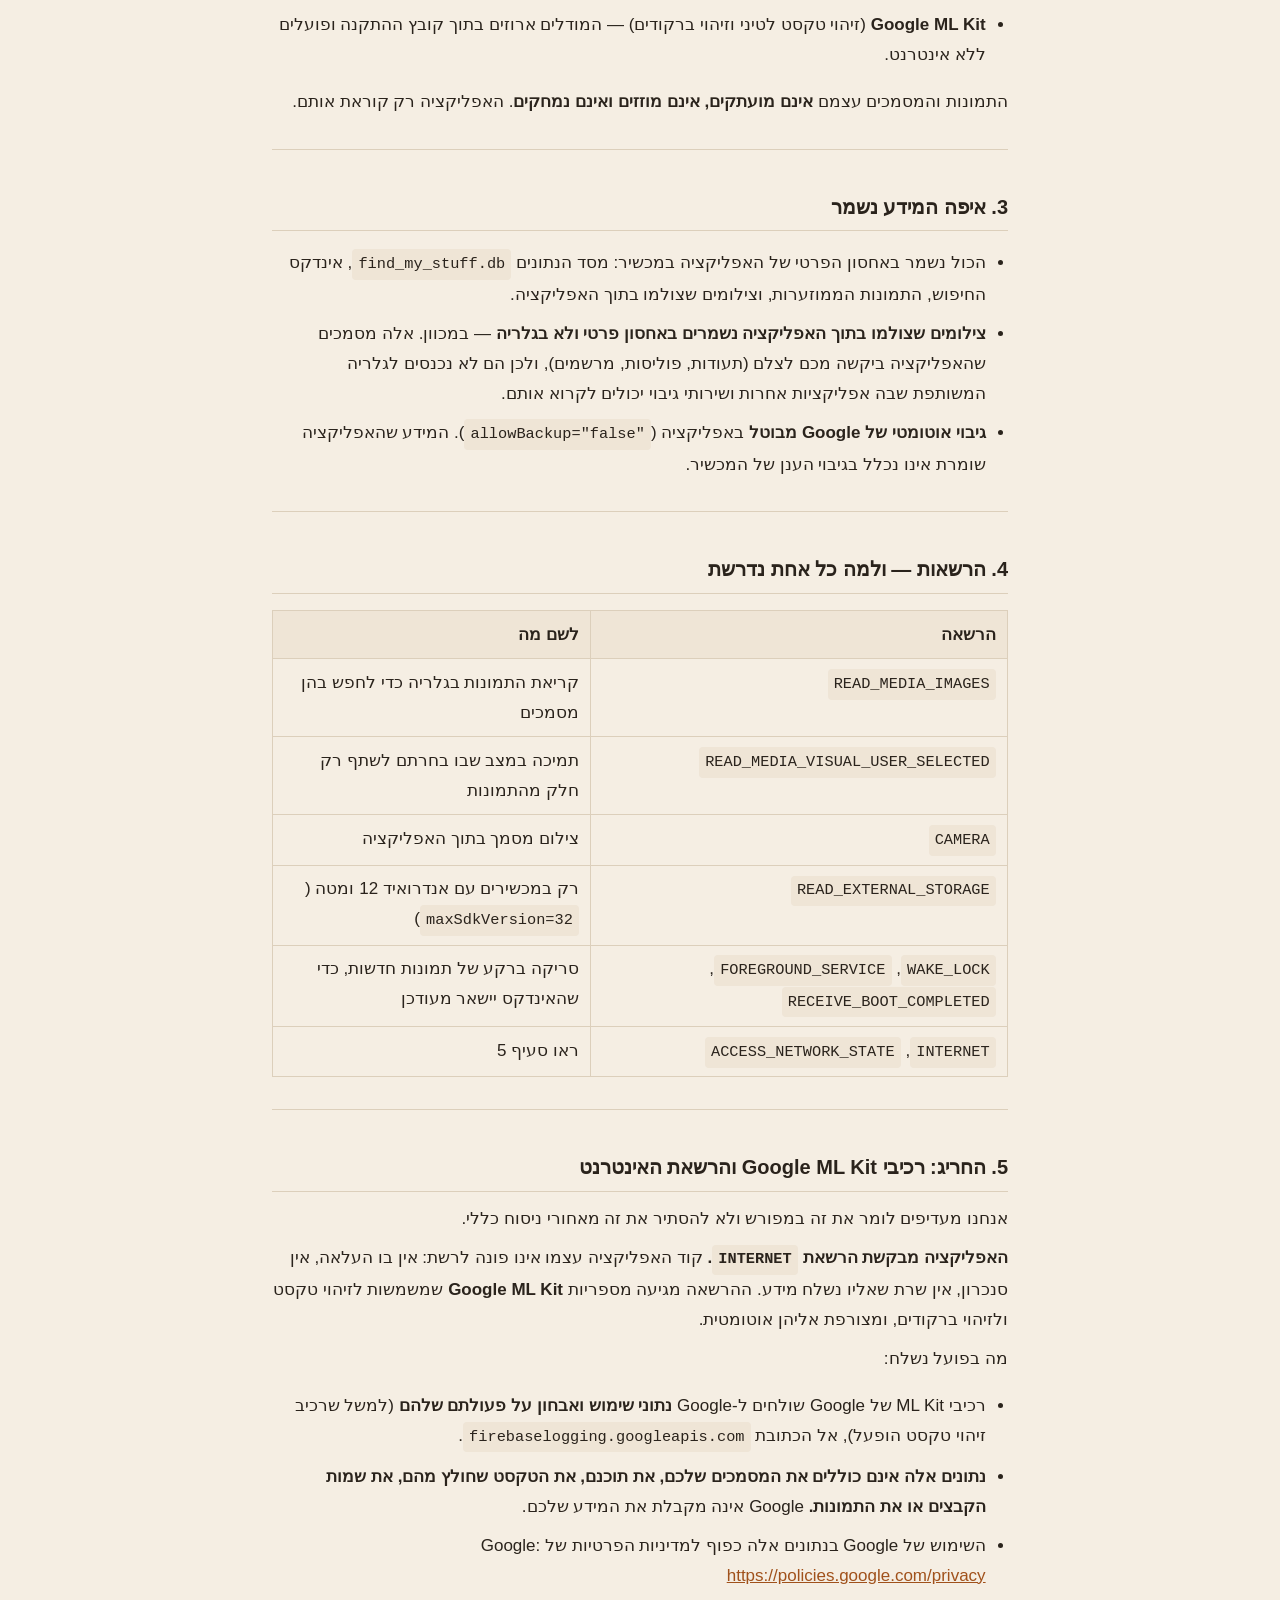
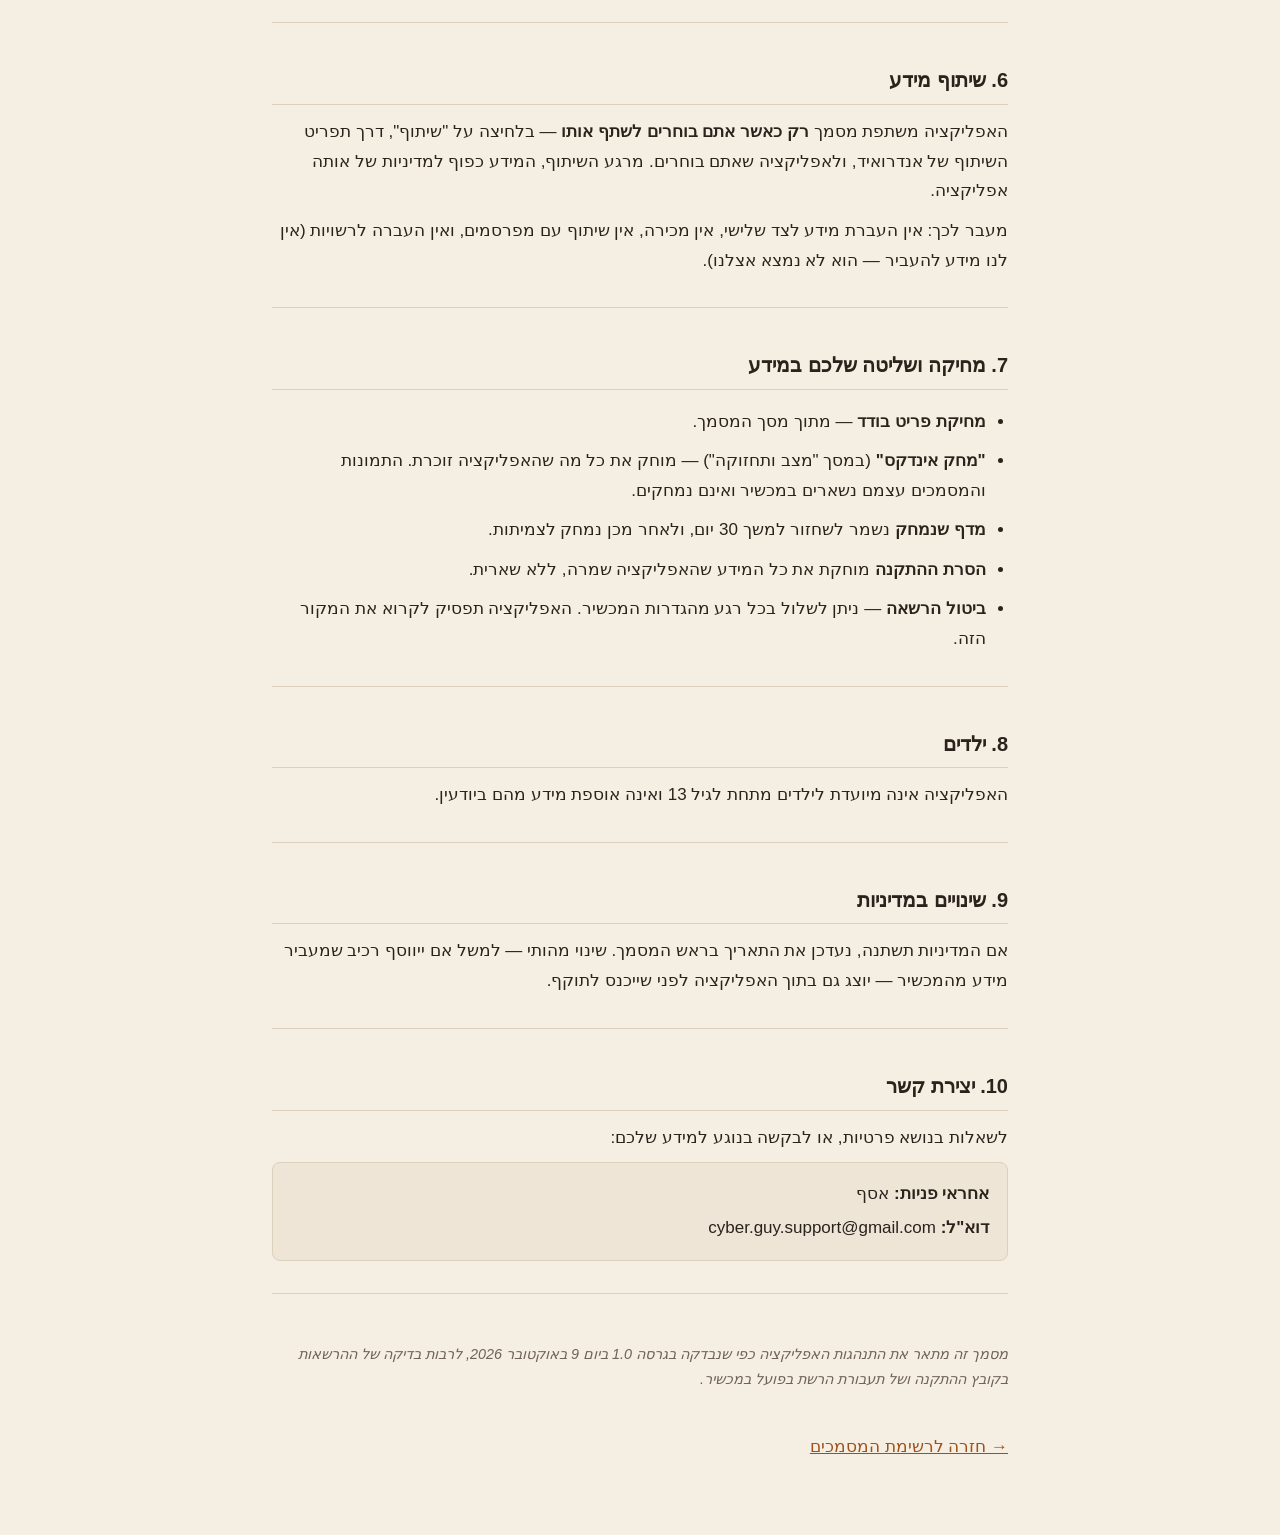
==== commit 3b463a3e: "Privacy policy: footer check date 9 Oct 2026 Co-Authored-By: Claude Sonnet 5.5 <noreply@anthropic.co" ====
--- a/privacy-policy/index.html
+++ b/privacy-policy/index.html
@@ -70,7 +70,7 @@
 <p>לשאלות בנושא פרטיות, או לבקשה בנוגע למידע שלכם:</p>
 <p class="meta"><strong>אחראי פניות:</strong> אסף<br><strong>דוא&quot;ל:</strong> cyber.guy.support@gmail.com</p>
 <hr>
-<footer><em>מסמך זה מתאר את התנהגות האפליקציה כפי שנבדקה בגרסה 1.0 ביום 31 באוגוסט 2026, לרבות בדיקה של ההרשאות בקובץ ההתקנה ושל תעבורת הרשת בפועל במכשיר.</em></footer>
+<footer><em>מסמך זה מתאר את התנהגות האפליקציה כפי שנבדקה בגרסה 1.0 ביום 9 באוקטובר 2026, לרבות בדיקה של ההרשאות בקובץ ההתקנה ושל תעבורת הרשת בפועל במכשיר.</em></footer>
 <p style="margin-top:2.5rem"><a href="../">→ חזרה לרשימת המסמכים</a></p>
 </main>
 </body>
